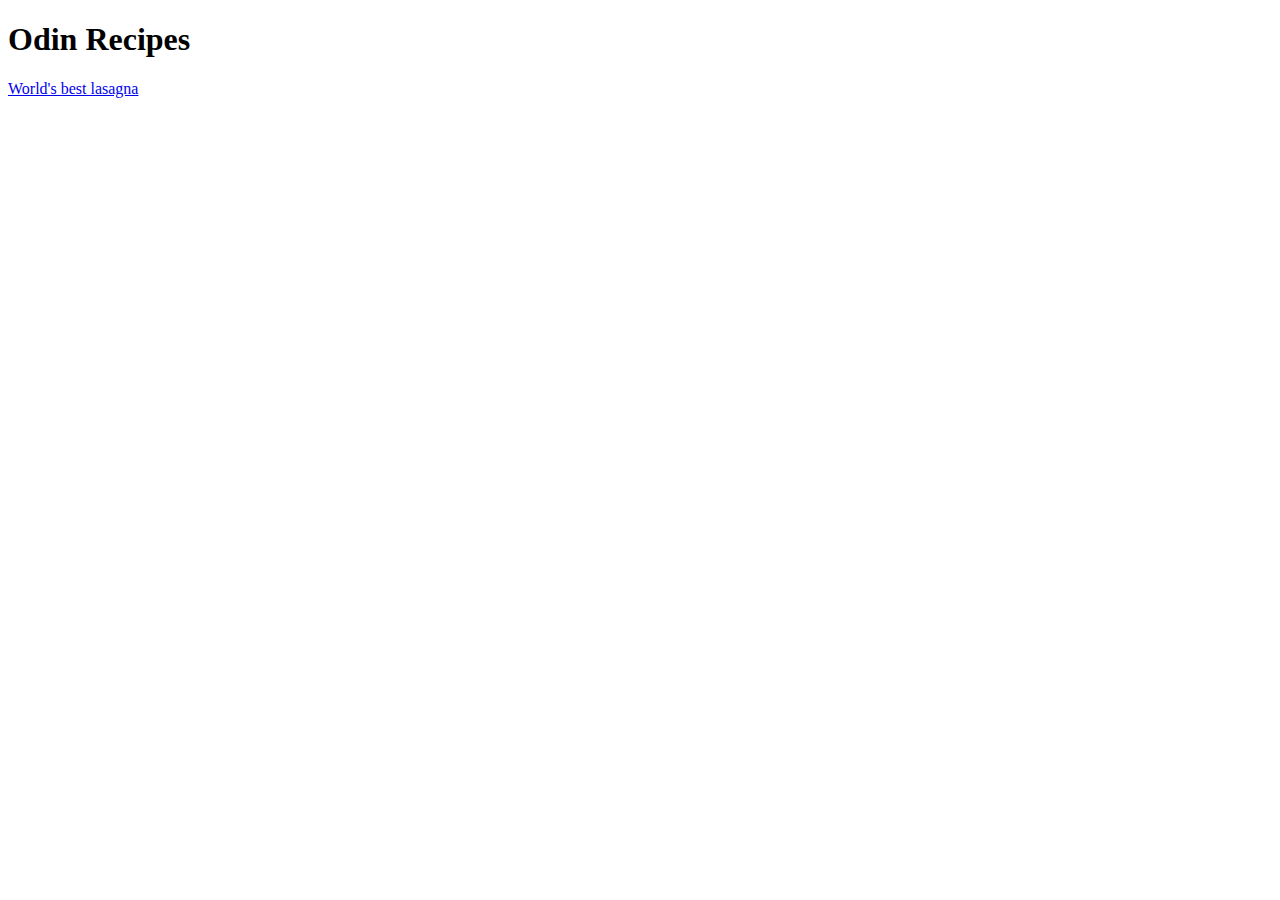
==== index.html @ 84cc2abc "Add layer folder, images, and lasagna page" ====
<!DOCTYPE html>
<html lang="en">
<head>
    <meta charset="UTF-8">
    <meta name="viewport" content="width=device-width, initial-scale=1.0">
    <title>Odin Menu</title>
</head>
<body>
    <h1>Odin Recipes</h1>

    <a href="./recipes/lasagna/lasanha.html" target="_blank">World's best lasagna</a>
    
 
</body>
</html>
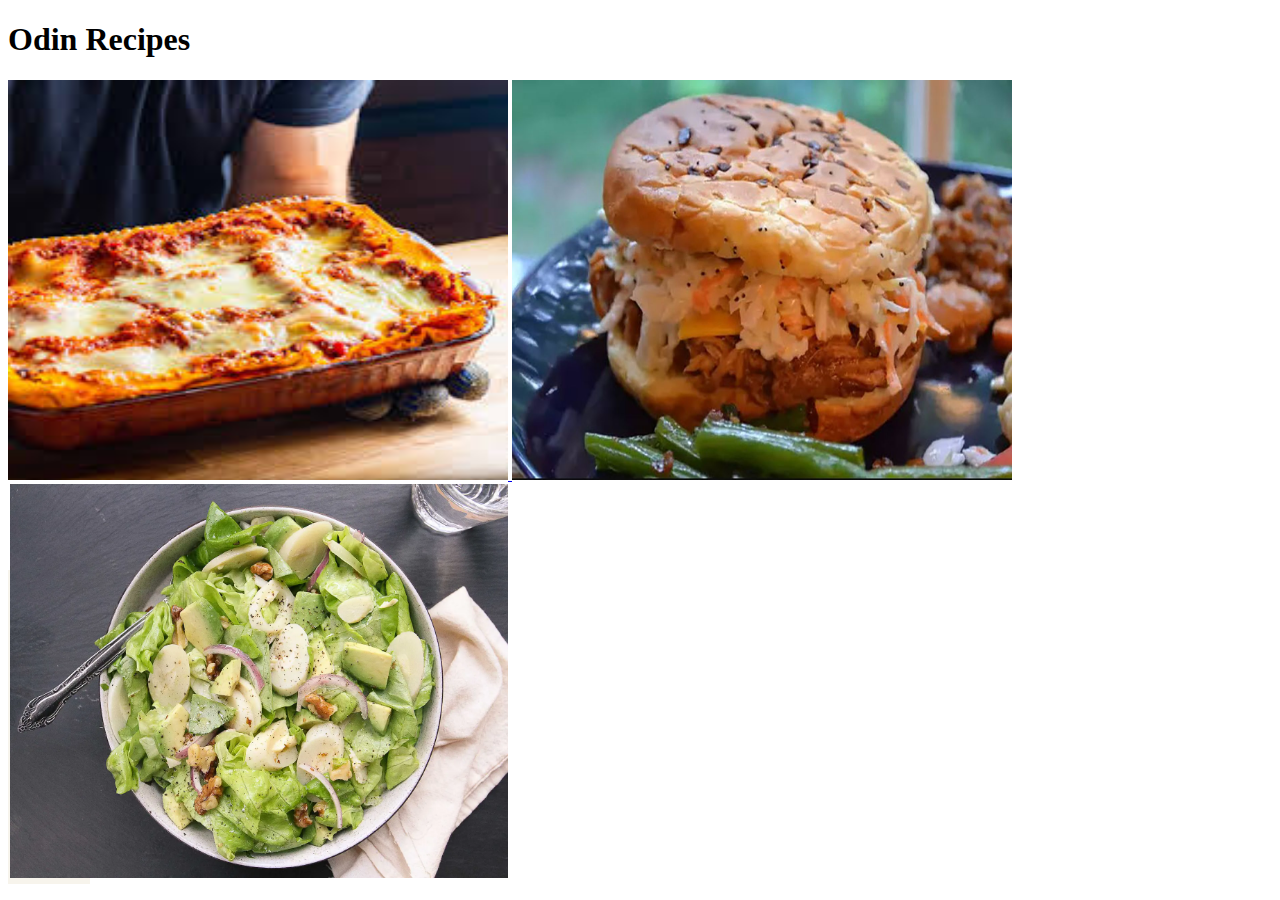
==== commit d30a8cbb: "bugfix/fixing href for the pages and images, add anchors to the link menu" ====
--- a/index.html
+++ b/index.html
@@ -8,8 +8,17 @@
 <body>
     <h1>Odin Recipes</h1>
 
-    <a href="./recipes/lasagna/lasanha.html" target="_blank">World's best lasagna</a>
-    
- 
+        <a href="./recipes/lasagna/lasanha.html" >
+        <img src="./recipes/lasagna/images/images.jpeg" width="500px" height="400px">
+        </a>
+
+        <a href="./recipes/chicken-sandwiche/chicken-sandwiches.html">
+            <img src="./recipes/chicken-sandwiche/images/chicken-sandwiches.jpg" width="500px" height="400px">
+        </a>
+
+        <a href="./recipes/palm-and-avocado-salad/palm-and-avocado-salad.html" >
+            <img src="./recipes/palm-and-avocado-salad/images/palm-and-avocado.png" width="500px" height="400px">
+        </a>
+
 </body>
 </html>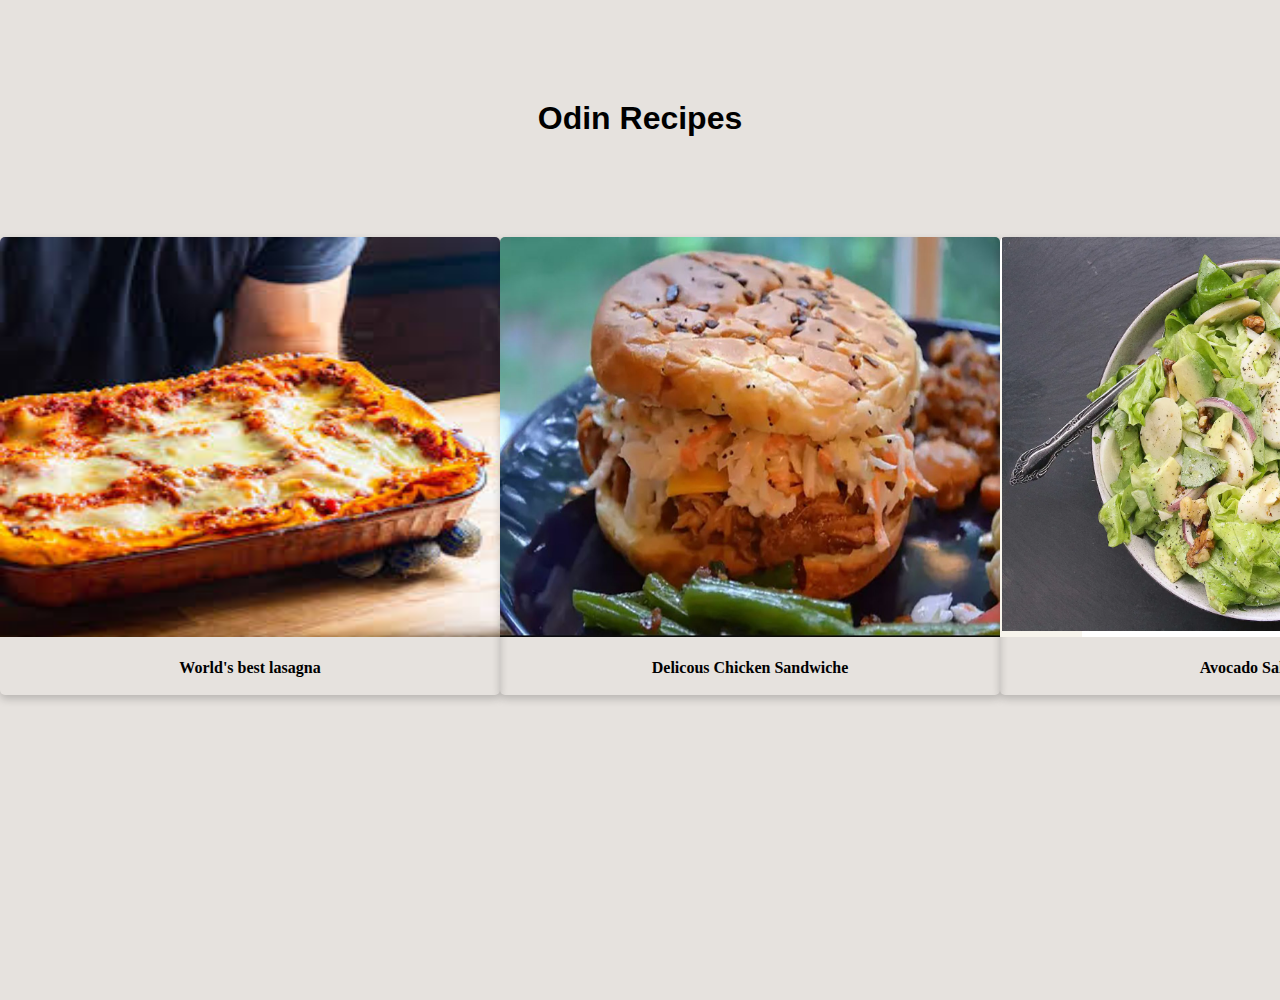
==== commit eee87d1d: "Add images and css" ====
--- a/index.html
+++ b/index.html
@@ -3,22 +3,43 @@
 <head>
     <meta charset="UTF-8">
     <meta name="viewport" content="width=device-width, initial-scale=1.0">
+    <link rel="stylesheet" href="./css/style.css">
     <title>Odin Menu</title>
 </head>
 <body>
-    <h1>Odin Recipes</h1>
+    <h1 class="title">Odin Recipes</h1>
+    <div class="container">
+        <div class="container-card">
+            <div class="card">
+                <a href="./recipes/lasagna/lasanha.html" >
+                <img src="./recipes/lasagna/images/images.jpeg" width="500px" height="400px">
+                </a>
+                <div class="text-card">
+                    <p>World's best lasagna</p>
+                  </div>
+            </div>
 
-        <a href="./recipes/lasagna/lasanha.html" >
-        <img src="./recipes/lasagna/images/images.jpeg" width="500px" height="400px">
-        </a>
+            <div class="card">
+                <a href="./recipes/chicken-sandwiche/chicken-sandwiches.html">
+                    <img src="./recipes/chicken-sandwiche/images/chicken-sandwiches.jpg" width="500px" height="400px">
+                </a>
+                <div class="text-card">
+                    <p>Delicous Chicken Sandwiche</p>
+                  </div>
+            </div>
 
-        <a href="./recipes/chicken-sandwiche/chicken-sandwiches.html">
-            <img src="./recipes/chicken-sandwiche/images/chicken-sandwiches.jpg" width="500px" height="400px">
-        </a>
+            <div class="card">
+                <a href="./recipes/palm-and-avocado-salad/palm-and-avocado-salad.html" >
+                    <img src="./recipes/palm-and-avocado-salad/images/palm-and-avocado.png" width="500px" height="400px">
+                </a>
+                <div class="text-card">
+                    <p>Avocado Salad</p>
+                  </div>
+            </div>
 
-        <a href="./recipes/palm-and-avocado-salad/palm-and-avocado-salad.html" >
-            <img src="./recipes/palm-and-avocado-salad/images/palm-and-avocado.png" width="500px" height="400px">
-        </a>
+
+        </div>
+    </div>
 
 </body>
 </html>--- a/css/style.css
+++ b/css/style.css
@@ -0,0 +1,49 @@
+body, html {
+    margin: 0;
+    padding: 0;
+    height: 100%;
+    background-color: rgb(230, 226, 222);
+}
+
+.title{
+    font-family: Verdana, Geneva, Tahoma, sans-serif;
+    margin: 100px;
+    text-align: center;
+}
+
+.container{
+    flex-wrap: wrap;
+}
+
+.background-image {
+    width: 1800px;
+    height: 800PX;
+}
+
+.container-card {
+    display: flex;
+    justify-content: space-evenly;
+    text-align: center;
+
+}
+
+.card {
+    box-shadow: 0 4px 8px 0 rgba(0,0,0,0.2);
+    transition: 0.3s;
+    border-radius: 5px;
+
+}
+
+
+  .card:hover {
+    box-shadow: 0 8px 16px 0 rgba(0,0,0,0.2);
+  }
+
+  img {
+    border-radius: 5px 5px 0 0;
+  }
+
+  .text-card {
+    padding: 2px 16px;
+    font-weight: bold;
+  }
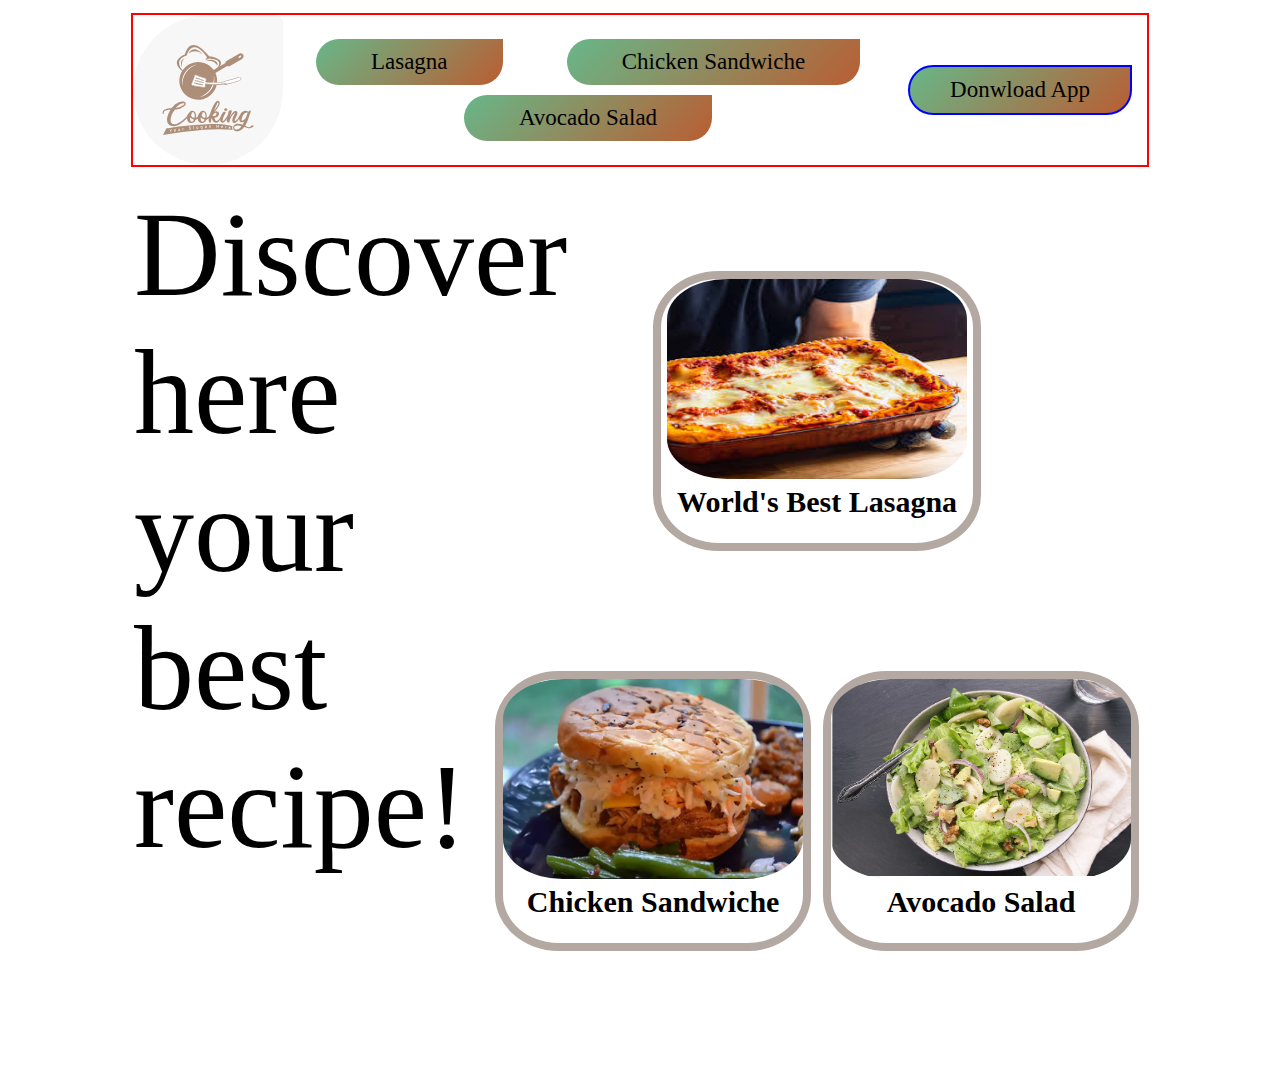
==== commit f9680a58: "Added comprehensive styling for various layout components including the hero section, navigation, an" ====
--- a/index.html
+++ b/index.html
@@ -6,40 +6,60 @@
     <link rel="stylesheet" href="./css/style.css">
     <title>Odin Menu</title>
 </head>
-<body>
-    <h1 class="title">Odin Recipes</h1>
-    <div class="container">
-        <div class="container-card">
-            <div class="card">
-                <a href="./recipes/lasagna/lasanha.html" >
-                <img src="./recipes/lasagna/images/images.jpeg" width="500px" height="400px">
-                </a>
-                <div class="text-card">
-                    <p>World's best lasagna</p>
-                  </div>
+<body class="hero" >
+    <header>
+        <div class="background"></div>
+        <nav>
+            <img class="logo" src="./images/logo.svg"></img>
+            <ul>
+                <li><a href="#">Lasagna</a></li>
+                <li><a href="#">Chicken Sandwiche</a></li>
+                <li><a href="#">Avocado Salad</a></li>
+            </ul>
+            <div class="login-side">
+                <a class="download"  href="#">Donwload App</a>
             </div>
+        </nav>
+    </header>
+    <main>
+        <section class="main-text">
+            <p class="phrase">
+                Discover here your best recipe!
+            </p>
+        </section>
+        <section class="images-section">
+            <div class="container-card">
+                <div class="card">
+                    <a href="./recipes/lasagna/lasanha.html" >
+                    <img src="./recipes/lasagna/images/images.jpeg" width="300px" height="200px">
+                    </a>
+                    <div class="text-card">
+                        <p class="card-text">World's Best Lasagna</p>
+                    </div>
+                </div>
+    
+                <div class="card">
+                    <a href="./recipes/chicken-sandwiche/chicken-sandwiches.html">
+                        <img src="./recipes/chicken-sandwiche/images/chicken-sandwiches.jpg" width="300px" height="200px">
+                    </a>
+                    <div class="text-card">
+                        <p class="card-text"> Chicken Sandwiche</p>
+                    </div>
+                </div>
+    
+                <div class="card">
+                    <a href="./recipes/palm-and-avocado-salad/palm-and-avocado-salad.html" >
+                        <img src="./recipes/palm-and-avocado-salad/images/palm-and-avocado.png" width="300px" height="200px">
+                    </a>
+                    <div class="text-card">
+                        <p class="card-text">Avocado Salad</p>
+                    </div>
+                </div>
+            </div>
+        </section>
 
-            <div class="card">
-                <a href="./recipes/chicken-sandwiche/chicken-sandwiches.html">
-                    <img src="./recipes/chicken-sandwiche/images/chicken-sandwiches.jpg" width="500px" height="400px">
-                </a>
-                <div class="text-card">
-                    <p>Delicous Chicken Sandwiche</p>
-                  </div>
-            </div>
-
-            <div class="card">
-                <a href="./recipes/palm-and-avocado-salad/palm-and-avocado-salad.html" >
-                    <img src="./recipes/palm-and-avocado-salad/images/palm-and-avocado.png" width="500px" height="400px">
-                </a>
-                <div class="text-card">
-                    <p>Avocado Salad</p>
-                  </div>
-            </div>
-
-
-        </div>
-    </div>
-
+    </main>
+    <footer>
+    </footer>
 </body>
 </html>--- a/css/style.css
+++ b/css/style.css
@@ -1,49 +1,258 @@
-body, html {
-    margin: 0;
-    padding: 0;
-    height: 100%;
-    background-color: rgb(230, 226, 222);
-}
-
-.title{
-    font-family: Verdana, Geneva, Tahoma, sans-serif;
-    margin: 100px;
-    text-align: center;
-}
-
-.container{
-    flex-wrap: wrap;
-}
-
-.background-image {
-    width: 1800px;
-    height: 800PX;
+*{
+  margin: 0;
+  padding: 0;
+  box-sizing: border-box;
+  --br: solid 2px red;
+  --bg: solid 2px green;
+  --bl: solid 2px blue;
+
+}
+
+body, main, footer {
+  display: flex;
+  margin: 3px;
+  flex-wrap: wrap;
+}
+
+
+.hero {
+  display: flex;
+  position: relative;
+  max-width: 100vw;
+  max-height: 100vh;
+  padding: 10px 10%;
+  overflow: hidden;
+  z-index: 1;
+}
+
+.hero::before {
+  content: "";
+  background-image: url(../images/hero.jpg);
+  background-position: center;
+  background-size: cover;
+  position: absolute;
+  top: 0;
+  left: 0;
+  right: 0;
+  bottom: 0;
+  filter: blur(8px);
+  z-index: -1;
+  opacity: 0.8;
+}
+
+.logo {
+  border-top-right-radius: 30px;
+  border-top-left-radius: 300px;
+  border-bottom-left-radius: 300px;
+  border-bottom-right-radius: 300px;
+  width: 150px;
+  opacity: 0.6;
+}
+
+header {
+  display: flex;
+  flex: 1 1 100vw;
+  height: 150px;
+  flex-wrap: wrap;
+}
+
+nav {
+  display: flex;
+  flex: 1 1 100vw;
+  flex-wrap: wrap;
+  border: var(--br);
+  align-items: center;
+  justify-content:space-between;
+  margin-bottom: 50px;
+}
+
+nav ul {
+  display: flex;
+  flex-wrap: wrap;
+  list-style: none;
+  text-decoration: none;
+  justify-content: space-around;
+  width: 60%;
+}
+
+nav ul li {
+  margin: 5px;
+  padding: 10px 40px;
+  border-radius: 50px;
+  border-top-right-radius: 0;
+  transition: 0.5s;
+  background: rgba(103, 183, 137, 1.0);
+  background: linear-gradient(135deg, rgba(103, 183, 137, 1.0), rgba(186, 93, 50, 1.0));
+}
+
+nav ul li:hover {
+
+  border-top-right-radius: 30px;
+  transition: 0.5s;
+}
+
+
+nav ul li a{
+  color: black;
+  list-style: none;
+  text-decoration: none;
+  margin: 10px 15px;
+  font-size: 23px;
+
+}
+
+.login-side {
+  display: flex;
+  /* flex-wrap: wrap; */
+  /* flex: 1 1 100vw; */
+
+  justify-content:flex-end;
+}
+
+.login-side a{
+  border: var(--bl);
+  display: flex;
+  color: black;
+  font-weight: 500;
+  list-style: none;
+  text-decoration: none;
+  margin: 10px 15px;
+  font-size: 23px;
+  align-items: center;
+}
+
+.download:hover {
+  border-top-right-radius: 30px;
+  transition: 0.5s;
+  }
+
+
+.download{
+  display: block;
+  flex-wrap: wrap;
+  padding: 10px 40px;
+  border-radius: 30px;
+  border-top-right-radius: 0;
+  transition: 0.5s;
+  background: rgba(103, 183, 137, 1.0);
+  background: linear-gradient(135deg, rgba(103, 183, 137, 1.0), rgba(186, 93, 50, 1.0));
+}
+
+.main-text {
+
+}
+
+.main-text, .images-section {
+  display: flex;
+  flex-wrap: wrap;
+  width: 35%;
+  margin: 0;               
+}
+
+.main-text {
+  display: flex;
+  max-width: 500px;
+  height: 100vh;
+  align-items:center ;
+
+}
+
+.phrase {
+  display: flex;
+  flex-wrap: wrap;
+  margin-top: 20px;
+  height: 100vh;
+  font-size: 120px;
+
+}
+
+.images-section {
+  display: flex;
+  flex: 1 1 50vw;
 }
 
 .container-card {
-    display: flex;
-    justify-content: space-evenly;
-    text-align: center;
+  display: flex;
+  flex-wrap: wrap;
+  justify-content: space-evenly;
+  text-align: center;
+  margin-top: 100px;
 
 }
 
 .card {
-    box-shadow: 0 4px 8px 0 rgba(0,0,0,0.2);
-    transition: 0.3s;
-    border-radius: 5px;
-
+  height: 280px;
+  margin: 5px;
+  transition: 0.3s;
+  border: 8px solid rgb(179, 169, 162);
+  border-radius: 20%;
+  border-top: 20%;
+  margin: 5px;
+}
+
+.card a img {
+  border-radius: 20%;
+}
+
+.card-text {
+  font-size: 30px;
 }
 
 
   .card:hover {
-    box-shadow: 0 8px 16px 0 rgba(0,0,0,0.2);
+    box-shadow: 10px 10px 10px 10px rgba(172, 163, 163, 0.651);
+
   }
 
   img {
-    border-radius: 5px 5px 0 0;
   }
 
   .text-card {
     padding: 2px 16px;
     font-weight: bold;
   }
+
+  @media (max-width: 768px) {
+    .menu {
+      display: none; /* Hide the menu by default on mobile */
+      flex-direction: column;
+      position: absolute;
+      top: 60px;
+      left: 0;
+      width: 100%;
+      background-color: #fff;
+      text-align: center;
+      padding: 20px 0;
+    }
+  
+    .menu li {
+      margin: 10px 0; /* Add some space between menu items */
+    }
+  
+    .menu-toggle {
+      display: block; /* Show the toggle button on mobile */
+    }
+  
+    .menu.open {
+      display: flex; /* Show the menu when open class is added */
+    }
+
+    .login-side {
+      display: flex;
+      flex-wrap: wrap; 
+      flex: 1 1 100vw
+    
+    }
+ }
+
+ @media (max-width: 1260px) {
+  .login-side {
+    display: flex;
+    flex-wrap: wrap; 
+    flex: 1 1 100vw;
+    justify-content: end;
+} 
+
+}
+
+
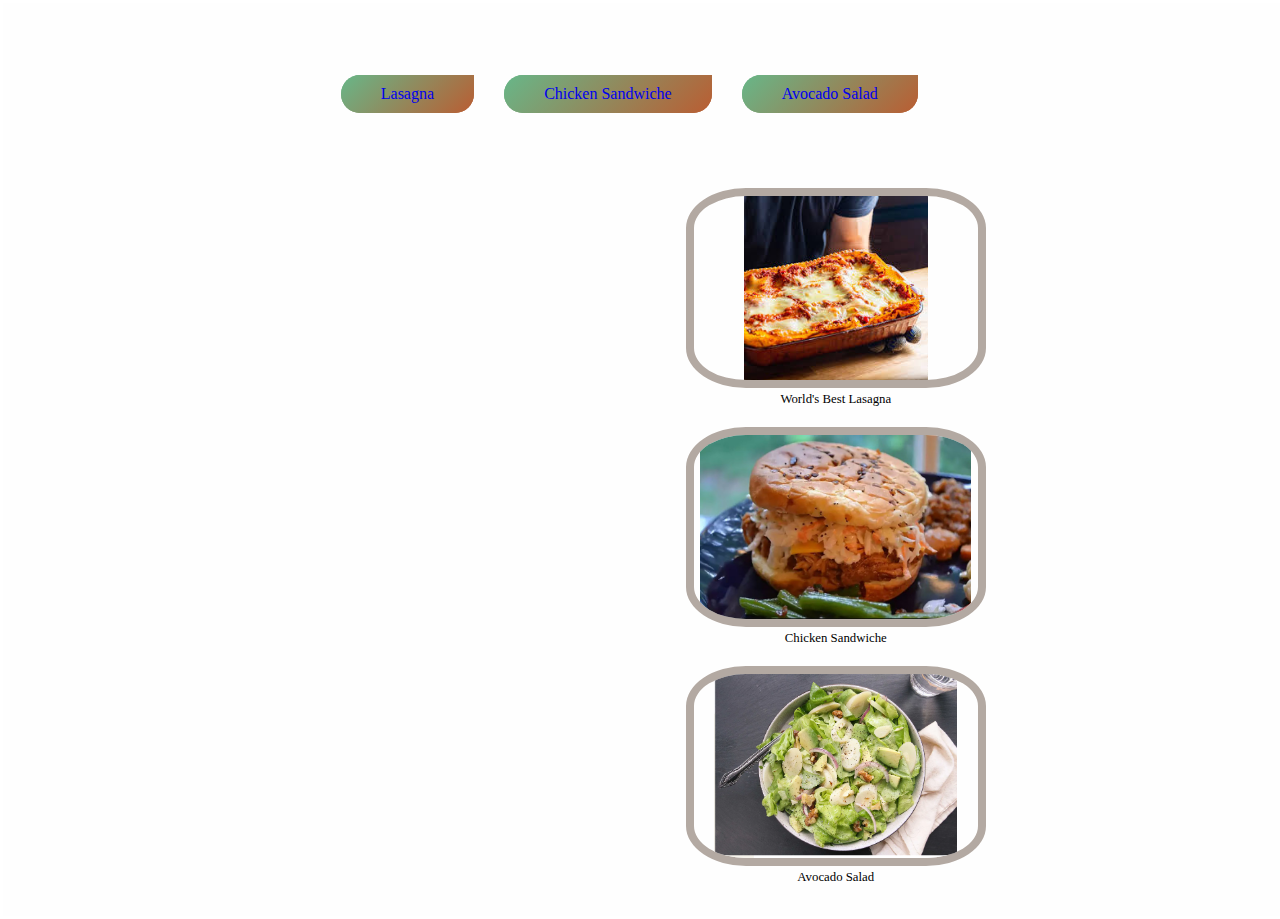
==== commit 26b265b4: "Update hero background opacity and fix navigation link hover" ====
--- a/index.html
+++ b/index.html
@@ -9,25 +9,25 @@
 <body class="hero" >
     <header>
         <div class="background"></div>
-        <nav>
-            <img class="logo" src="./images/logo.svg"></img>
+        <nav class="">
+            <img class="logo anim" src="./images/logo.svg"></img>
             <ul>
-                <li><a href="#">Lasagna</a></li>
-                <li><a href="#">Chicken Sandwiche</a></li>
-                <li><a href="#">Avocado Salad</a></li>
+                <li><a href="./recipes/lasagna/lasanha.html">Lasagna</a></li>
+                <li><a href="./recipes/chicken-sandwiche/chicken-sandwiches.html">Chicken Sandwiche</a></li>
+                <li><a href="./recipes/palm-and-avocado-salad/palm-and-avocado-salad.html">Avocado Salad</a></li>
             </ul>
             <div class="login-side">
-                <a class="download"  href="#">Donwload App</a>
+                <a class="download anim"  href="#">Donwload App</a>
             </div>
         </nav>
     </header>
     <main>
-        <section class="main-text">
+        <section class="section1 anim">
             <p class="phrase">
                 Discover here your best recipe!
             </p>
         </section>
-        <section class="images-section">
+        <section class="section2">
             <div class="container-card">
                 <div class="card">
                     <a href="./recipes/lasagna/lasanha.html" >
@@ -59,7 +59,8 @@
         </section>
 
     </main>
-    <footer>
-    </footer>
+    <footer class="anim">
+        <p>&copy; 2023 Your Recipe Website. All rights reserved.</p>
+      </footer>
 </body>
 </html>--- a/css/style.css
+++ b/css/style.css
@@ -1,69 +1,74 @@
-*{
+* {
+  padding: 0;
   margin: 0;
-  padding: 0;
   box-sizing: border-box;
-  --br: solid 2px red;
-  --bg: solid 2px green;
-  --bl: solid 2px blue;
-
-}
-
-body, main, footer {
-  display: flex;
+  text-decoration: none;
+  list-style: none;
+}
+
+body {
+  display: flex;
+  flex-wrap: wrap;
+  flex: 1 1 100vw;
   margin: 3px;
-  flex-wrap: wrap;
-}
-
+}
 
 .hero {
-  display: flex;
-  position: relative;
-  max-width: 100vw;
-  max-height: 100vh;
+  position: relative; /* Necessário para o pseudo-elemento */
+  width: 100%;
+  min-height: 100vh;
+  background-image: url('../images/hero.jpg');
+  background-position: center;
+  background-size: cover;
   padding: 10px 10%;
   overflow: hidden;
-  z-index: 1;
 }
 
 .hero::before {
-  content: "";
-  background-image: url(../images/hero.jpg);
-  background-position: center;
-  background-size: cover;
+  content: ""; /* Cria o pseudo-elemento */
   position: absolute;
   top: 0;
   left: 0;
-  right: 0;
-  bottom: 0;
-  filter: blur(8px);
-  z-index: -1;
-  opacity: 0.8;
+  width: 100%;
+  height: 100%;
+  background: rgba(252, 252, 252, 0.418); /* Cor semi-transparente para sobreposição */
+  z-index: 1; /* Coloca a sobreposição abaixo do conteúdo */
+}
+
+header, nav, .section1, .section2, footer {
+  position: relative; /* Garante que o conteúdo seja exibido sobre a sobreposição */
+  z-index: 2; /* Faz o conteúdo aparecer acima da sobreposição */
+}
+
+
+header, nav, .section1, .section2, footer {
+  display: flex;
+  flex-wrap: wrap;
+  margin: 3px;
+
 }
 
 .logo {
-  border-top-right-radius: 30px;
-  border-top-left-radius: 300px;
-  border-bottom-left-radius: 300px;
-  border-bottom-right-radius: 300px;
-  width: 150px;
-  opacity: 0.6;
+border-top-right-radius: 30px;
+border-top-left-radius: 300px;
+border-bottom-left-radius: 300px;
+border-bottom-right-radius: 300px;
+width: 150px;
+opacity: 0.6;
 }
 
 header {
   display: flex;
   flex: 1 1 100vw;
-  height: 150px;
-  flex-wrap: wrap;
+  flex-wrap: wrap;
+
 }
 
 nav {
   display: flex;
   flex: 1 1 100vw;
-  flex-wrap: wrap;
-  border: var(--br);
-  align-items: center;
-  justify-content:space-between;
-  margin-bottom: 50px;
+  align-items: center;
+  justify-content:space-around;
 }
 
 nav ul {
@@ -77,7 +82,6 @@
 
 nav ul li {
   margin: 5px;
-  padding: 10px 40px;
   border-radius: 50px;
   border-top-right-radius: 0;
   transition: 0.5s;
@@ -85,49 +89,13 @@
   background: linear-gradient(135deg, rgba(103, 183, 137, 1.0), rgba(186, 93, 50, 1.0));
 }
 
-nav ul li:hover {
+nav ul li a:hover {
 
   border-top-right-radius: 30px;
   transition: 0.5s;
 }
 
-
 nav ul li a{
-  color: black;
-  list-style: none;
-  text-decoration: none;
-  margin: 10px 15px;
-  font-size: 23px;
-
-}
-
-.login-side {
-  display: flex;
-  /* flex-wrap: wrap; */
-  /* flex: 1 1 100vw; */
-
-  justify-content:flex-end;
-}
-
-.login-side a{
-  border: var(--bl);
-  display: flex;
-  color: black;
-  font-weight: 500;
-  list-style: none;
-  text-decoration: none;
-  margin: 10px 15px;
-  font-size: 23px;
-  align-items: center;
-}
-
-.download:hover {
-  border-top-right-radius: 30px;
-  transition: 0.5s;
-  }
-
-
-.download{
   display: block;
   flex-wrap: wrap;
   padding: 10px 40px;
@@ -136,123 +104,171 @@
   transition: 0.5s;
   background: rgba(103, 183, 137, 1.0);
   background: linear-gradient(135deg, rgba(103, 183, 137, 1.0), rgba(186, 93, 50, 1.0));
-}
-
-.main-text {
-
-}
-
-.main-text, .images-section {
-  display: flex;
-  flex-wrap: wrap;
-  width: 35%;
-  margin: 0;               
-}
-
-.main-text {
-  display: flex;
-  max-width: 500px;
-  height: 100vh;
-  align-items:center ;
-
+
+
+}
+
+.download:hover {
+  border-top-right-radius: 30px;
+  transition: 0.5s;
+  }
+
+
+.download{
+  display: block;
+  flex-wrap: wrap;
+  padding: 10px 40px;
+  border-radius: 30px;
+  border-top-right-radius: 0;
+  transition: 0.5s;
+  background: rgba(103, 183, 137, 1.0);
+  background: linear-gradient(135deg, rgba(103, 183, 137, 1.0), rgba(186, 93, 50, 1.0));
+}
+
+main {
+  display: flex;
+  flex: 1 1 auto;
+  height: calc(100vh - 180px);
+
+}
+
+.section1 {
+  flex: 1 1 60vw;
 }
 
 .phrase {
   display: flex;
-  flex-wrap: wrap;
-  margin-top: 20px;
-  height: 100vh;
-  font-size: 120px;
-
-}
-
-.images-section {
-  display: flex;
-  flex: 1 1 50vw;
-}
-
-.container-card {
-  display: flex;
-  flex-wrap: wrap;
-  justify-content: space-evenly;
-  text-align: center;
-  margin-top: 100px;
-
+  margin-left: 20px;
+  font-size: 6vw;
+  align-items: center;
+
+}
+
+.section2 {
+  display: flex;
+  justify-content: center;
+  flex: 1 1 100vw;
+}
+
+.section2 .container-card {
+  display: flex;
+  flex-wrap: wrap;
+  flex: 1 1 100vw;
+  align-items: center;
+  justify-content: center;
 }
 
 .card {
-  height: 280px;
-  margin: 5px;
+  display: flex;
+  flex-wrap: wrap;
+  align-items: center;
+  justify-content: center;
+  margin: 10px;
+  flex: 1 0; /* Adjust the flex-basis as needed */
+  margin: 10px;
+}
+
+.card a img {
+  border-radius: 20%;  
+}
+
+.text-card {
+  display: flex;
+  flex-wrap: wrap;
+  flex: 1 1 100vw;
+  justify-content: center;
+  font-size: 1vw;
+}
+
+
+.section2 .container-card .card img {
+  box-sizing: border-box;
+  border: 2px solid green;
+  height: auto;
+  max-height: 200px;
+  object-fit: cover;
+  object-fit: contain;
   transition: 0.3s;
   border: 8px solid rgb(179, 169, 162);
   border-radius: 20%;
   border-top: 20%;
-  margin: 5px;
-}
-
-.card a img {
-  border-radius: 20%;
-}
-
-.card-text {
-  font-size: 30px;
-}
-
-
-  .card:hover {
-    box-shadow: 10px 10px 10px 10px rgba(172, 163, 163, 0.651);
-
-  }
-
-  img {
-  }
-
-  .text-card {
-    padding: 2px 16px;
-    font-weight: bold;
-  }
-
-  @media (max-width: 768px) {
-    .menu {
-      display: none; /* Hide the menu by default on mobile */
-      flex-direction: column;
-      position: absolute;
-      top: 60px;
-      left: 0;
-      width: 100%;
-      background-color: #fff;
-      text-align: center;
-      padding: 20px 0;
-    }
+}
+
+footer {
+  display: flex;
+  flex: 1 1 100vw;
+  align-items: center;
+  justify-content: center;
+  height: 50px; /* Increase the height to accommodate the image */
+}
+
+.anim {
+  opacity: 0;
+  transform: translateX(30px);
+  animation: moveup 0.5s linear forwards;
+}
+
+@keyframes moveup {
+  100%{
+      opacity: 1;
+      transform: translateY(0px);
+  }
+}
+
+
+@media screen and (max-width: 932px) {
+  main {
+      height: calc(100vh - 100px);
+  }
+
+  body, main {
+      min-width: 300px;
+
+  }
+}
+
+@media screen and (max-width: 999px) {
+  nav {
+     display: flex;
+     flex-wrap: nowrap;
+     flex-direction: column;
+  }
+}
+
+@media screen and (min-width: 1280px) {
+  main {
+      height: calc(100vh - 225px);
+  }
+}
+
+  @media screen and (max-width: 420px) {
+      main {
+          height: calc(100vh - 100px);
+      }
   
-    .menu li {
-      margin: 10px 0; /* Add some space between menu items */
-    }
-  
-    .menu-toggle {
-      display: block; /* Show the toggle button on mobile */
-    }
-  
-    .menu.open {
-      display: flex; /* Show the menu when open class is added */
-    }
-
-    .login-side {
-      display: flex;
-      flex-wrap: wrap; 
-      flex: 1 1 100vw
-    
-    }
- }
-
- @media (max-width: 1260px) {
-  .login-side {
-    display: flex;
-    flex-wrap: wrap; 
-    flex: 1 1 100vw;
-    justify-content: end;
-} 
-
-}
-
-
+      body, header, main  {
+          min-width: 380px;
+      }
+
+      .nav {
+          text-decoration: none;
+          display: block;
+          font-size: 5px;
+      }
+
+      nav ul li a {
+          display: inline-block;
+          width: 150px;
+          word-wrap: normal;
+          font-size: 15px;
+      }
+
+      .section2 .container-card .card img  {
+          max-height: 140px;
+      }
+
+      footer {
+          display: flex;
+          flex: 1 1 300px;
+      }
+  }